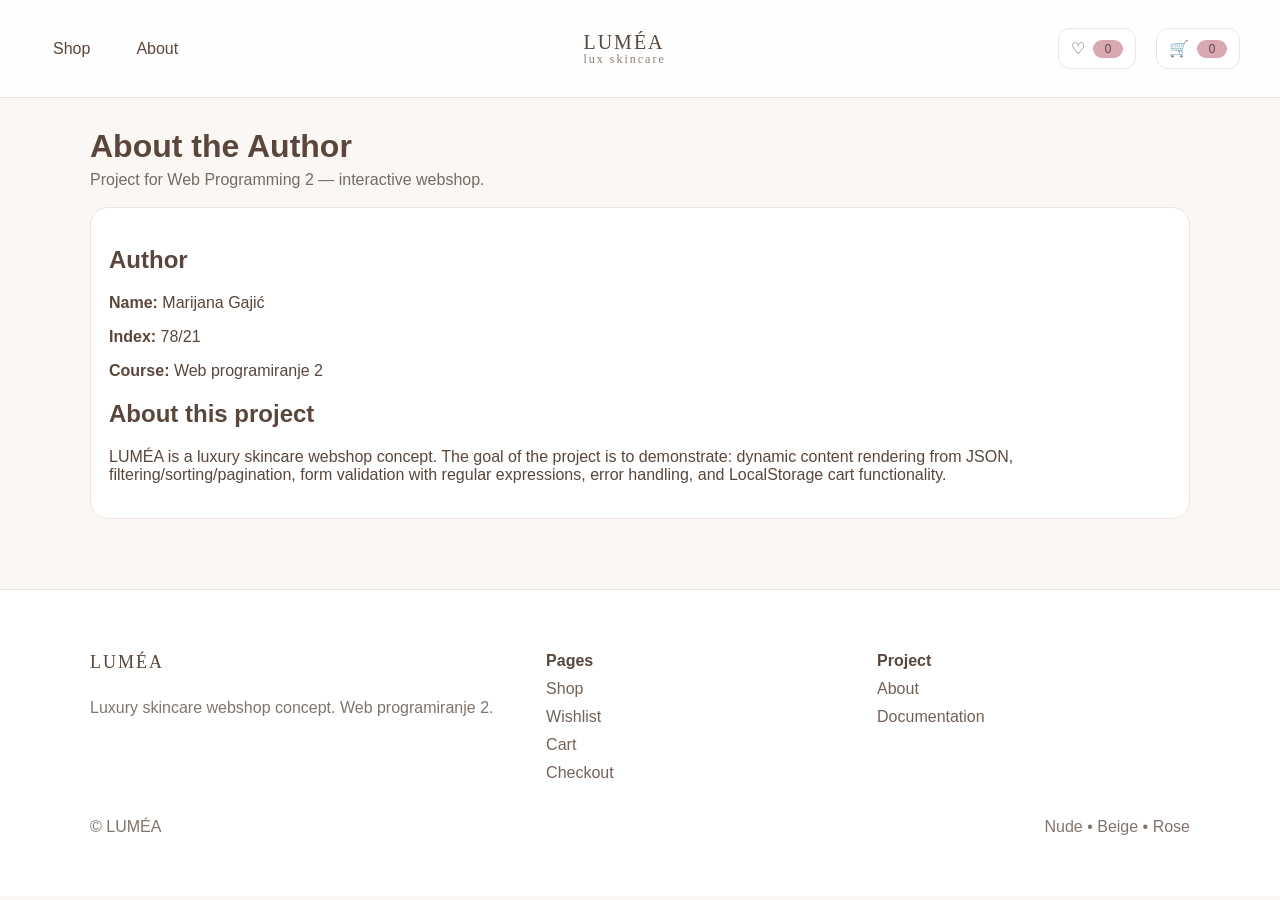
==== about.html @ ca0acc23 "Add files via upload" ====
<!DOCTYPE html>
<html lang="sr">
<head>
  <meta charset="UTF-8" />
  <title>LUMÉA | About</title>
  <meta name="description" content="About the author - LUMÉA project." />
  <meta name="viewport" content="width=device-width, initial-scale=1.0" />
  <link rel="stylesheet" href="assets/css/style.css" />
  <link rel="icon" type="image/png" href="assets/img/favicon.png">

</head>
<body>
  <div id="header"></div>

  <main class="container">
    <header class="page-header">
      <h1>About the Author</h1>
      <p>Project for Web Programming 2 — interactive webshop.</p>
    </header>

    <section class="card-like">
      <h2>Author</h2>
      <p><strong>Name:</strong> Marijana Gajić</p>
      <p><strong>Index:</strong> 78/21</p>
      <p><strong>Course:</strong> Web programiranje 2</p>

      <h2>About this project</h2>
      <p>
        LUMÉA is a luxury skincare webshop concept. The goal of the project is to demonstrate:
        dynamic content rendering from JSON, filtering/sorting/pagination, form validation with
        regular expressions, error handling, and LocalStorage cart functionality.
      </p>
    </section>
  </main>

  <div id="footer"></div>

  <script src="assets/js/app.js"></script>
</body>
</html>
---- assets/css/style.css ----
:root {
    --beige: #FAF7F4;
    --brown: #5A463A;
    --pink: #D8A7B1;
  }
  
  body {
    margin: 0;
    font-family: 'Poppins', sans-serif;
    background-color: var(--beige);
    color: var(--brown);
  }
  
  .nav {
    display: flex;
    justify-content: space-between;
    align-items: center;
    padding: 20px 40px;
  }
  
  .logo {
    font-family: 'Playfair Display', serif;
    font-size: 28px;
    letter-spacing: 2px;
  }
  
  .nav ul {
    list-style: none;
    display: flex;
    gap: 20px;
    padding: 0;
  }
  
  .nav a {
    text-decoration: none;
    color: var(--brown);
  }
  
  .site-footer {
    padding: 40px;
    background: #f1ebe7;
  }
  
  .container { max-width: 1100px; margin: 0 auto; padding: 30px 20px; }
.page-header h1 { margin: 0 0 6px; }
.page-header p { margin: 0 0 18px; opacity: .8; }

.shop-toolbar { display: flex; gap: 12px; align-items: center; margin: 18px 0; }
.input, .select {
  padding: 12px 14px; border-radius: 12px; border: 1px solid #e7ddd7;
  background: #fff; color: var(--brown); width: 100%;
}
.select { width: 260px; }

.status { min-height: 22px; margin: 8px 0 16px; }
.status--warn { color: #7a5a47; }
.status--error { color: #8b2f2f; }

.grid { display: grid; grid-template-columns: repeat(3, 1fr); gap: 18px; }

.card {
  background: #fff; border: 1px solid #efe4de; border-radius: 18px;
  padding: 14px; box-shadow: 0 8px 20px rgba(0,0,0,.04);
}
.card__img { border-radius: 14px; overflow: hidden; background: #f6f0ec; }
.card__img img { width: 100%; height: 180px; object-fit: cover; display: block; }
.card__title { margin: 12px 0 6px; font-size: 18px; }
.card__meta { margin: 0 0 10px; font-size: 13px; opacity: .75; }

.card__price { display: flex; gap: 10px; align-items: baseline; margin: 10px 0 12px; }
.old { text-decoration: line-through; opacity: .6; font-size: 13px; }
.now { font-weight: 700; }

.pill {
  display: inline-block; padding: 6px 10px; border-radius: 999px;
  background: #f1ebe7; font-size: 12px; margin-right: 6px;
}
.pill--sale { background: #f3d7dd; }
.pill--new { background: #e6d9ff; }

.btn {
  border: 0; border-radius: 999px; padding: 10px 14px; cursor: pointer;
}
.btn--primary { background: var(--pink); color: #2b1e18; width: 100%; }
.btn--ghost { background: transparent; border: 1px solid #e7ddd7; }

.pagination { display: flex; gap: 12px; align-items: center; justify-content: center; margin: 22px 0 10px; }
.page-info { opacity: .8; }

@media (max-width: 900px) {
  .grid { grid-template-columns: repeat(2, 1fr); }
  .shop-toolbar { flex-direction: column; align-items: stretch; }
  .select { width: 100%; }
}
@media (max-width: 520px) {
  .grid { grid-template-columns: 1fr; }
}

.range-wrap {
  display: flex;
  flex-direction: column;
  gap: 8px;
  padding: 10px 12px;
  background: #fff;
  border: 1px solid #e7ddd7;
  border-radius: 12px;
  flex: 1;
}
.range-label { font-size: 13px; opacity: .85; }
.range { width: 100%; }

.checks { display: flex; gap: 12px; flex-wrap: wrap; }
.check { display: flex; gap: 8px; align-items: center; font-size: 14px; }

.cart-link a { position: relative; display: inline-flex; gap: 8px; align-items: center; }

.badge{
  display:inline-flex; align-items:center; justify-content:center;
  min-width: 18px; height: 18px; padding: 0 6px;
  border-radius: 999px;
  background: var(--pink);
  font-size: 12px;
  line-height: 1;
}

.cart { display: grid; gap: 12px; margin-top: 12px; }
.cart-item{
  display:flex; gap:12px; align-items:center;
  background:#fff; border:1px solid #efe4de; border-radius:16px;
  padding:12px;
}
.cart-item img{ width:90px; height:70px; object-fit:cover; border-radius:12px; background:#f6f0ec; }
.cart-item h3{ margin:0; font-size:16px; }
.cart-item p{ margin:4px 0 0; opacity:.75; font-size:13px; }

.qty{
  margin-left:auto;
  display:flex; gap:8px; align-items:center;
}
.qty button{
  width:34px; height:34px; border-radius:10px;
  border:1px solid #e7ddd7; background:#fff; cursor:pointer;
}
.qty span{ min-width: 24px; text-align:center; }

.remove{
  border:0; background:transparent; cursor:pointer;
  opacity:.7;
}

.cart-total{
  display:flex; justify-content:space-between; align-items:center;
  margin-top: 18px; padding-top: 14px;
  border-top: 1px solid #e7ddd7;
}

.form { background:#fff; border:1px solid #efe4de; border-radius:18px; padding:18px; }
.form-grid { display:grid; grid-template-columns: repeat(2, 1fr); gap: 14px; }
.field { display:flex; flex-direction:column; gap: 6px; }
.field--full { grid-column: 1 / -1; }

.error { color:#8b2f2f; min-height: 16px; }
.radios { display:flex; gap: 16px; flex-wrap: wrap; }
.radio { display:flex; gap: 8px; align-items:center; }

.checkout-actions { display:flex; gap: 12px; justify-content:flex-end; margin-top: 16px; }

@media (max-width: 700px) {
  .form-grid { grid-template-columns: 1fr; }
  .checkout-actions { flex-direction: column; }
}

.product{
  display:grid;
  grid-template-columns: 1.1fr .9fr;
  gap: 22px;
  align-items:start;
}
.product__media{
  background:#fff;
  border:1px solid #efe4de;
  border-radius:18px;
  overflow:hidden;
}
.product__media img{
  width:100%;
  height:420px;
  object-fit:cover;
  display:block;
  background:#f6f0ec;
}
.product__info{
  background:#fff;
  border:1px solid #efe4de;
  border-radius:18px;
  padding:18px;
}
.product__meta{ opacity:.75; margin: 6px 0 10px; }
.product__desc{ margin: 10px 0 14px; }
.product__price{ display:flex; gap:10px; align-items:baseline; margin: 10px 0 12px; }
.list{ margin: 8px 0 14px; padding-left: 18px; }
.product__badges{ margin-bottom: 10px; }

@media (max-width: 900px){
  .product{ grid-template-columns: 1fr; }
  .product__media img{ height: 320px; }
}

.link { color: inherit; text-decoration: none; }
.link:hover { text-decoration: underline; }


.card-like{
  background:#fff;
  border:1px solid #efe4de;
  border-radius:18px;
  padding:18px;
}

.doc code{
  background:#f6f0ec;
  padding:2px 6px;
  border-radius:8px;
}
.doc h2{ margin-top: 18px; }

.card__actions { display:flex; gap:10px; }
.card__actions .btn--ghost { width: 45%; }
.card__actions .btn--primary { width: 55%; }

.wish-link a { position: relative; display: inline-flex; gap: 8px; align-items: center; }

.btn[data-wish] { transition: 0.2s; }
.btn[data-wish].saved {
  border-color: var(--pink);
  color: var(--pink);
  font-weight: 600;
}

.hero{
  display:grid;
  grid-template-columns: 1.2fr .8fr;
  gap: 18px;
  margin-top: 10px;
}
.hero__text{
  background:#fff;
  border:1px solid #efe4de;
  border-radius:18px;
  padding:22px;
}
.hero__text h1{
  margin:0;
  font-family:'Playfair Display', serif;
  letter-spacing: 2px;
  font-size: 44px;
}
.hero__lead{ margin: 8px 0 14px; opacity:.8; font-size: 16px; }

.hero__actions{ display:flex; gap: 12px; margin: 14px 0; flex-wrap: wrap; }

.hero__bullets{
  margin: 12px 0 0;
  padding-left: 18px;
  opacity: .85;
}

.hero__card{
  background: linear-gradient(180deg, #fff, #f6f0ec);
  border:1px solid #efe4de;
  border-radius:18px;
  padding: 18px;
  display:flex;
  align-items:end;
}
.hero__mini{
  background:#fff;
  border:1px solid #efe4de;
  border-radius:16px;
  padding: 14px;
  width: 100%;
}

.highlights{
  display:grid;
  grid-template-columns: repeat(3, 1fr);
  gap: 14px;
  margin-top: 18px;
}
.mini-card{
  background:#fff;
  border:1px solid #efe4de;
  border-radius:18px;
  padding: 16px;
}

@media (max-width: 900px){
  .hero{ grid-template-columns: 1fr; }
  .highlights{ grid-template-columns: 1fr; }
}

/* HEADER */
.site-header{
  position: sticky;
  top: 0;
  z-index: 50;
  background: rgba(255,255,255,0.85);
  backdrop-filter: blur(10px);
  border-bottom: 1px solid #efe4de;
}

.header-inner{
  display:flex;
  align-items:center;
  justify-content:space-between;
  padding: 14px 0;
  gap: 18px;
}

.brand{
  display:flex;
  flex-direction:column;
  text-decoration:none;
  color: inherit;
  line-height: 1.1;
}
.brand__name{
  font-family: 'Playfair Display', serif;
  letter-spacing: 2px;
  font-size: 20px;
}
.brand__tag{
  font-size: 12px;
  opacity: .7;
}

.nav{
  display:flex;
  align-items:center;
  gap: 14px;
}
.nav a{
  text-decoration:none;
  color: inherit;
  padding: 10px 12px;
  border-radius: 12px;
  border: 1px solid transparent;
}
.nav a:hover{
  background:#fff;
  border-color:#efe4de;
}

.nav-right{
  display:flex;
  align-items:center;
  gap: 12px;
  list-style:none;
  padding:0;
  margin:0;
}
.nav-right a{
  text-decoration:none;
  color: inherit;
  padding: 10px 12px;
  border-radius: 12px;
  border: 1px solid #efe4de;
  background:#fff;
}
.nav-right a:hover{ transform: translateY(-1px); }

.badge{
  display:inline-flex; align-items:center; justify-content:center;
  min-width: 18px; height: 18px; padding: 0 6px;
  border-radius: 999px;
  background: var(--pink);
  font-size: 12px;
  line-height: 1;
}

@media (max-width: 820px){
  .header-inner{ flex-wrap: wrap; }
  .nav{ width:100%; justify-content:space-between; }
}


/* FOOTER */
.site-footer{
  margin-top: 40px;
  border-top: 1px solid #efe4de;
  background: #fff;
}
.footer-inner{
  display:grid;
  grid-template-columns: 1.4fr 1fr 1fr;
  gap: 18px;
  padding: 22px 0;
}
.footer-col{
  display:flex;
  flex-direction:column;
  gap: 10px;
}
.footer-brand{
  font-family:'Playfair Display', serif;
  letter-spacing: 2px;
  font-size: 18px;
}
.footer-title{ font-weight: 600; }
.site-footer a{
  color: inherit;
  text-decoration:none;
  opacity: .85;
}
.site-footer a:hover{ opacity: 1; text-decoration: underline; }
.footer-bottom{
  display:flex;
  justify-content:space-between;
  padding: 14px 0 20px;
}
.muted{ opacity: .75; }

@media (max-width: 820px){
  .footer-inner{ grid-template-columns: 1fr; }
  .footer-bottom{ flex-direction: column; gap: 8px; }
}

.hero2{
  display:grid;
  grid-template-columns: 1fr 1fr;
  gap: 18px;
  align-items:stretch;
  margin-top: 14px;
}
.hero2__text{
  background:#fff;
  border:1px solid #efe4de;
  border-radius:18px;
  padding: 22px;
}
.hero2__text h1{
  margin:0;
  font-family:'Playfair Display', serif;
  letter-spacing: 2px;
  font-size: 44px;
}
.hero2__actions{ display:flex; gap: 12px; margin-top: 14px; flex-wrap: wrap; }

.hero2__media{
  border:1px solid #efe4de;
  border-radius:18px;
  overflow:hidden;
  background:#fff;
}
.hero2__media img{
  width:100%;
  height: 100%;
  min-height: 320px;
  object-fit: cover;
  display:block;
}

@media (max-width: 900px){
  .hero2{ grid-template-columns: 1fr; }
}
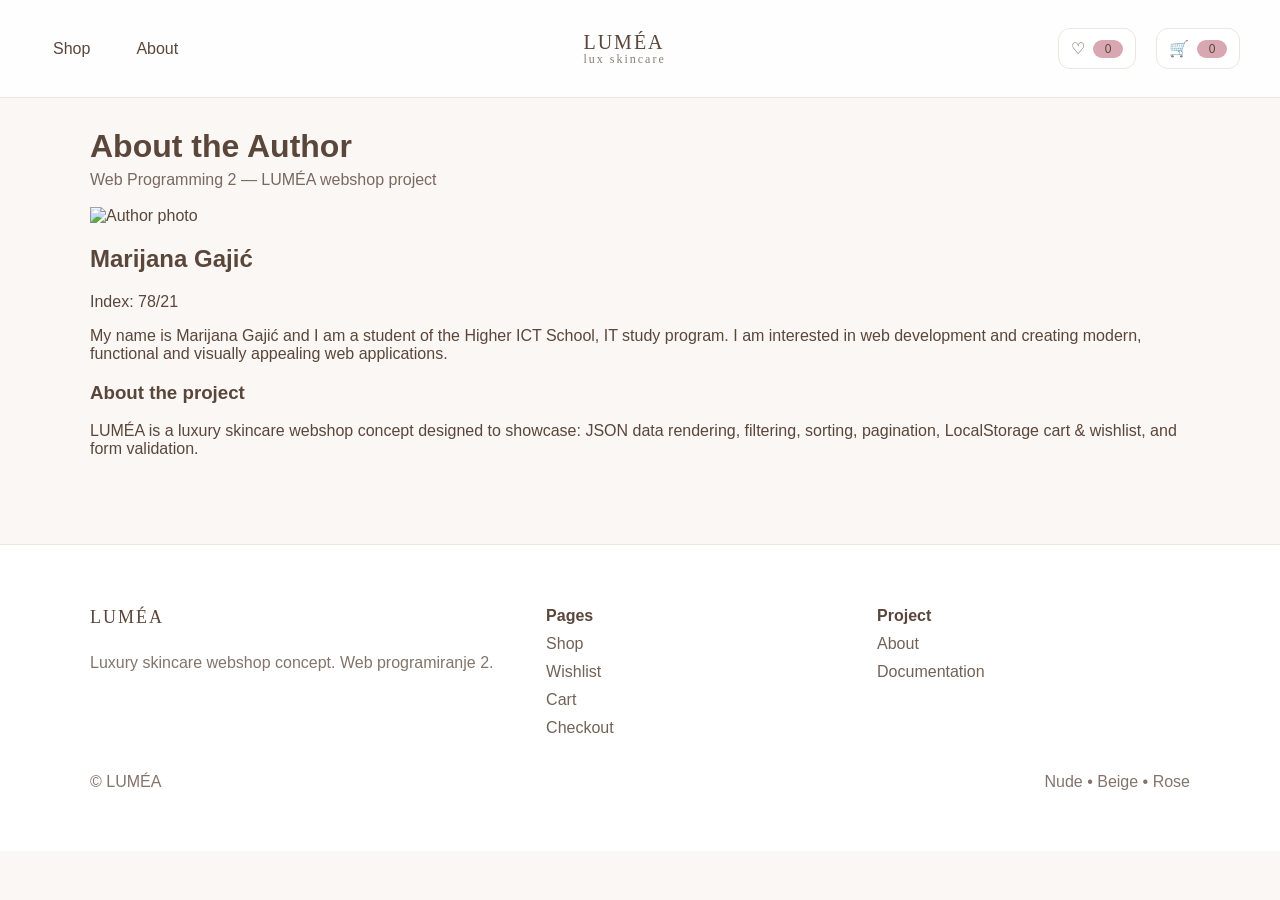
==== commit 36ccd5a7: "Add files via upload" ====
--- a/about.html
+++ b/about.html
@@ -7,29 +7,43 @@
   <meta name="viewport" content="width=device-width, initial-scale=1.0" />
   <link rel="stylesheet" href="assets/css/style.css" />
   <link rel="icon" type="image/png" href="assets/img/favicon.png">
-
 </head>
 <body>
+
   <div id="header"></div>
 
   <main class="container">
     <header class="page-header">
       <h1>About the Author</h1>
-      <p>Project for Web Programming 2 — interactive webshop.</p>
+      <p>Web Programming 2 — LUMÉA webshop project</p>
     </header>
 
-    <section class="card-like">
-      <h2>Author</h2>
-      <p><strong>Name:</strong> Marijana Gajić</p>
-      <p><strong>Index:</strong> 78/21</p>
-      <p><strong>Course:</strong> Web programiranje 2</p>
+    <section class="about">
+      <!-- LEVO SLIKA -->
+      <div class="about__image">
+        <img src="assets/img/me.jpg" alt="Author photo">
+      </div>
 
-      <h2>About this project</h2>
-      <p>
-        LUMÉA is a luxury skincare webshop concept. The goal of the project is to demonstrate:
-        dynamic content rendering from JSON, filtering/sorting/pagination, form validation with
-        regular expressions, error handling, and LocalStorage cart functionality.
-      </p>
+      <!-- DESNO INFO -->
+      <div class="about__content">
+        <h2>Marijana Gajić</h2>
+        <p class="about__meta">Index: 78/21</p>
+
+        <p class="about__text">
+          My name is Marijana Gajić and I am a student of the Higher ICT School,
+         IT study program. I am interested in web development and creating
+         modern, functional and visually appealing web applications.
+        </p>
+
+        <div class="about__box">
+          <h3>About the project</h3>
+          <p>
+            LUMÉA is a luxury skincare webshop concept designed to showcase:
+            JSON data rendering, filtering, sorting, pagination,
+            LocalStorage cart & wishlist, and form validation.
+          </p>
+        </div>
+      </div>
     </section>
   </main>
 
@@ -37,4 +51,4 @@
 
   <script src="assets/js/app.js"></script>
 </body>
-</html>
+</html>
